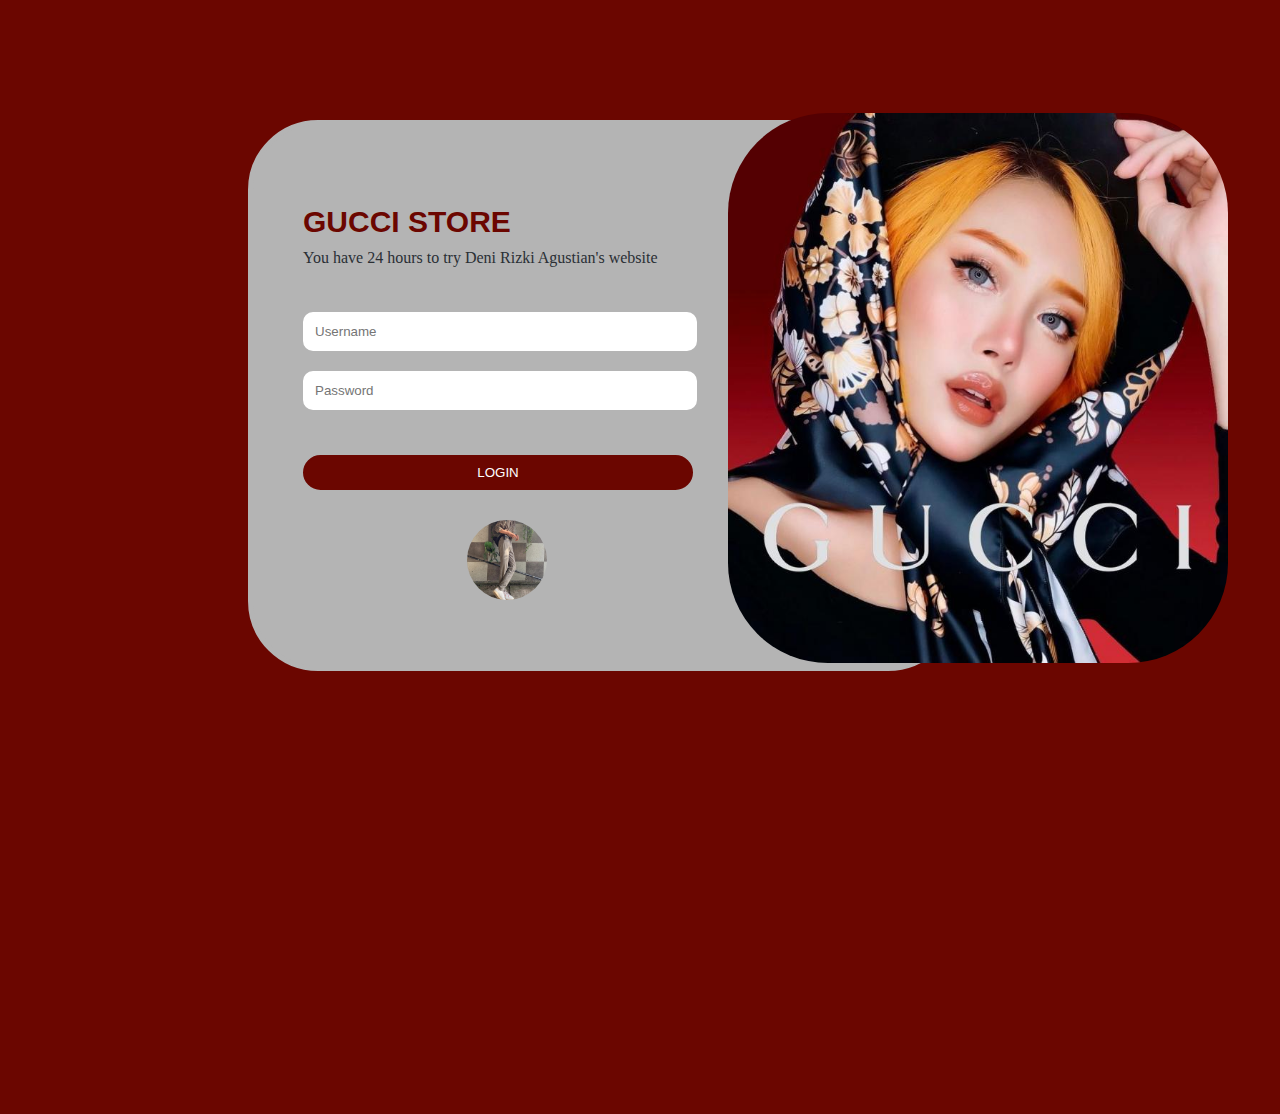
==== index.html @ f9695682 "first commit" ====
<!DOCTYPE html>
<html lang="en">
<head>
    <meta charset="UTF-8">
    <meta http-equiv="X-UA-Compatible" content="IE=edge">
    <meta name="viewport" content="width=device-width, initial-scale=1.0">
    <link rel="stylesheet" href="style.css">
    <title>Document</title>
</head>
<body>
    <div class="container">
        <div class="header">
            <h1>GUCCI STORE</h1>
            <p>You have 24 hours to try Deni Rizki Agustian's website</p>
            <br><br><br>
            <input type="text" id="username" placeholder="Username">
            <br>
            <input type="password" id="password" placeholder="password">
            <button class="login" type="button">LOGIN</button>
        </div>
        <img class="gambar" src="ggggg.jpg" alt="gambar">
        <img class="hero" src="bray.jpg.jpeg" alt="bray">
        
    </div>
</body>
</html>
---- style.css ----
.container {
    border: 5px solid rgb(180, 180, 180);
    width: 700px;
    height: 541px;
    margin: 120px 0px 0px 240px;
    background-color: rgb(180, 180, 180);
    position: static;
    border-radius: 70px;
    
}

body {
    background-color: rgb(107, 6, 0);
}
.header h1 {
    font-family: 'Segoe UI', Tahoma, Geneva, Verdana, sans-serif;
    padding: 60px;
    padding-left: 50px;
    font-size: 30px;
    color: rgb(107, 6, 0)   ;
}

.header input {
    border: 2px solid rgb(255, 255, 255);
    background: rgb(255, 255, 255);
    background-color: rgb(255, 255, 255);
    padding: 10px 10px 10px 10px;
    position: relative;
    left: 40px;
    bottom: 105px;
    border-radius: 10px;
    text-transform: capitalize;
    text-rendering: initial;
    margin: 10px;
    width: 370px;   
    color: rgb(0, 0, 0); 
    
}

.gambar {
    width: 500px;
    height: 550px;
    position: relative;
    bottom: 447px;
    left: 475px;
    border-radius: 100px;

}

.container p {
    position: relative;
    bottom: 70px;
    left: 50px;
    color: rgb(42, 47, 52);
    
}

.login {
    font-family: 'Trebuchet MS', 'Lucida Sans Unicode', 'Lucida Grande', 'Lucida Sans', Arial, sans-serif;
    border: 2px solid rgb(107, 6, 0);
    background-color: rgb(107, 6, 0);
    color: rgb(255, 255, 256);
    border-radius: 20px;
    width: 390px;
    height: 35px; 
    position: relative;
    right: -50px;
    bottom: 70px;
    cursor: pointer;

}

.hero {
    width: 80px;
    position: relative;
    bottom: 510px;
    right: 290px;
    border-radius: 100px;
}
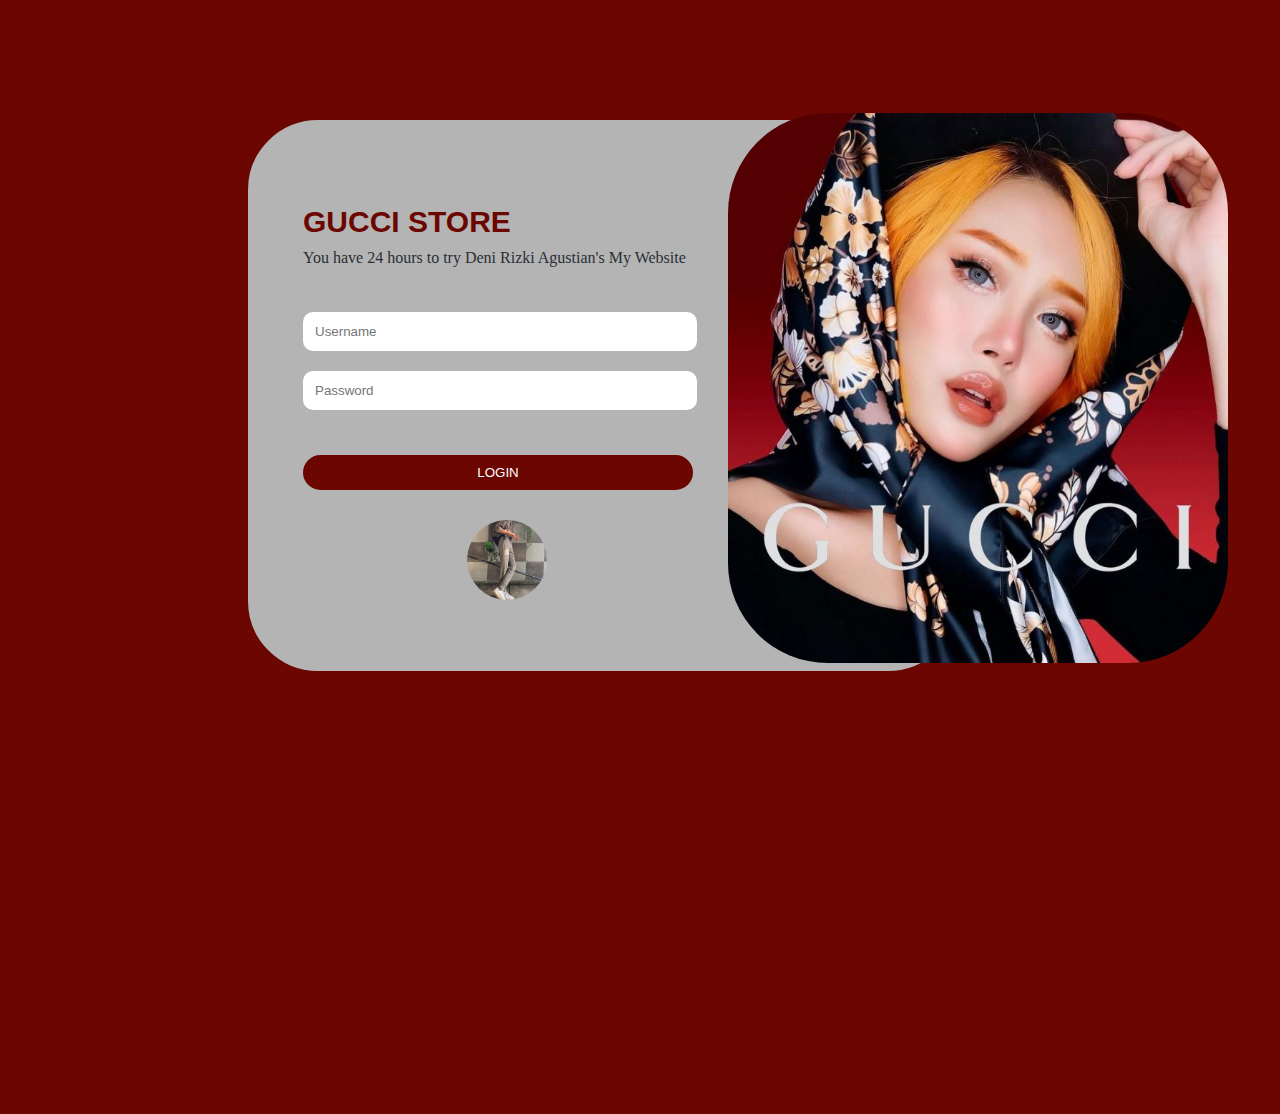
==== commit dc9263c2: "menambhkan  My website" ====
--- a/index.html
+++ b/index.html
@@ -11,7 +11,7 @@
     <div class="container">
         <div class="header">
             <h1>GUCCI STORE</h1>
-            <p>You have 24 hours to try Deni Rizki Agustian's website</p>
+            <p>You have 24 hours to try Deni Rizki Agustian's My Website</p>
             <br><br><br>
             <input type="text" id="username" placeholder="Username">
             <br>
